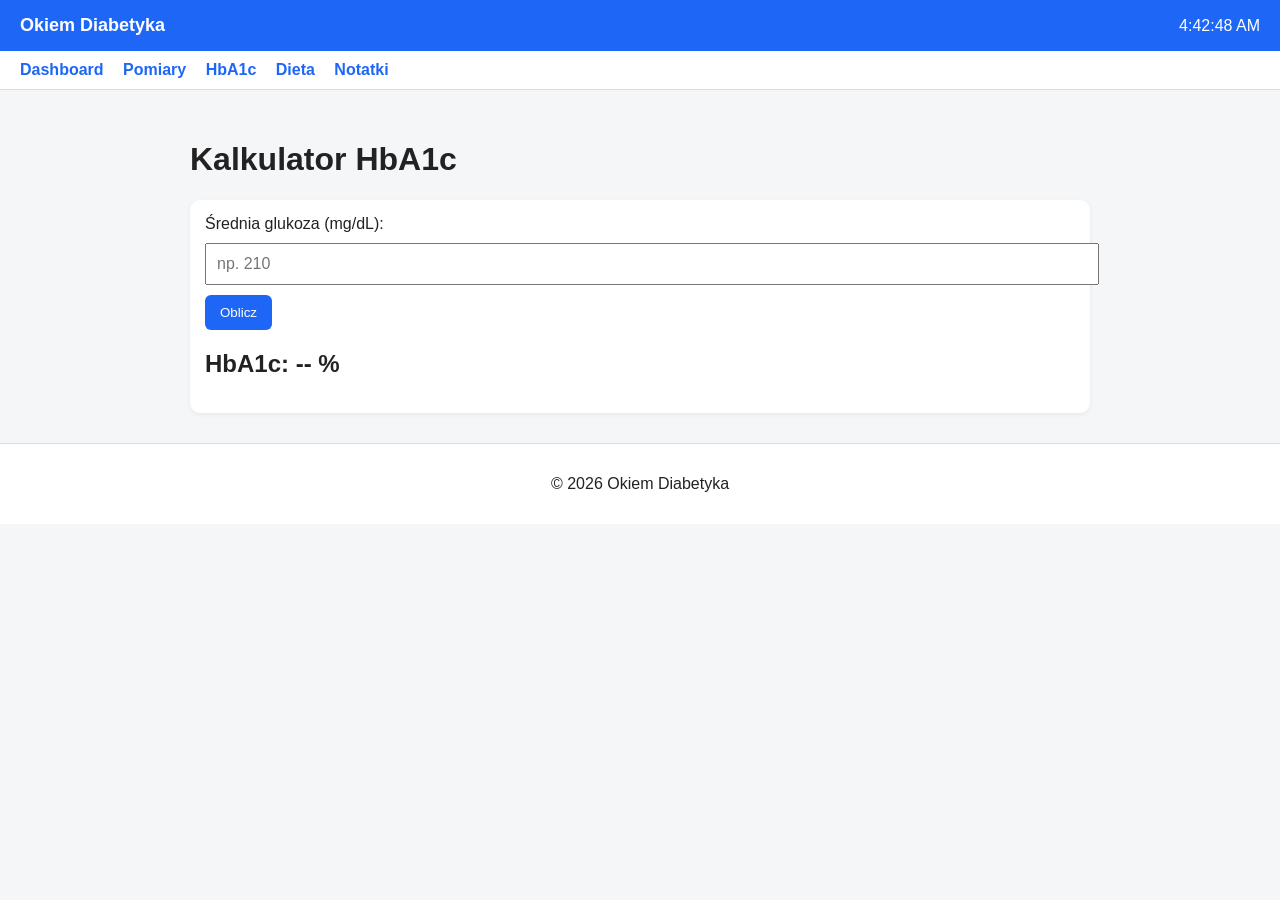
==== hba1c.html @ 10bdc390 "inicjalizacja" ====
<!DOCTYPE html>
<html lang="pl">
<head>
  <meta charset="UTF-8">
  <title>HbA1c</title>
  <link rel="stylesheet" href="assets/style.css">
</head>
<body>

<div id="header"></div>
<div id="menu"></div>

<main class="container">

  <h1>Kalkulator HbA1c</h1>

  <div class="card">
    <label>Średnia glukoza (mg/dL):</label>
    <input type="number" id="avg" placeholder="np. 210">

    <button onclick="obliczHbA1c()">Oblicz</button>

    <h2 id="wynik">HbA1c: -- %</h2>
    <p id="opis"></p>
  </div>

</main>

<div id="footer"></div>

<script src="assets/app.js"></script>

<script>
  loadComponent("header", "components/header.html");
  loadComponent("menu", "components/menu.html");
  loadComponent("footer", "components/footer.html");

  setTimeout(startClock, 200);

  function obliczHbA1c() {
    const avg = parseFloat(document.getElementById("avg").value);

    if (isNaN(avg) || avg <= 0) {
      alert("Podaj poprawną średnią");
      return;
    }

    const hba1c = ((avg + 46.7) / 28.7).toFixed(2);

    document.getElementById("wynik").innerText = "HbA1c: " + hba1c + " %";

    // interpretacja (prosta)
    let opis = "";

    if (hba1c < 5.7) opis = "Norma";
    else if (hba1c < 6.5) opis = "Stan przedcukrzycowy";
    else if (hba1c < 8) opis = "Cukrzyca – umiarkowana kontrola";
    else opis = "Wysokie HbA1c – do poprawy";

    document.getElementById("opis").innerText = opis;
  }
</script>

</body>
</html>
---- assets/style.css ----
body {
  margin: 0;
  font-family: Arial, sans-serif;
  background: #f4f6f8;
  color: #222;
}

/* HEADER */
.header {
  display: flex;
  justify-content: space-between;
  align-items: center;
  background: #1e66f5;
  color: white;
  padding: 15px 20px;
}

.logo {
  font-weight: bold;
  font-size: 18px;
}

.clock {
  font-size: 16px;
}

/* MENU */
.menu {
  background: white;
  padding: 10px 20px;
  border-bottom: 1px solid #ddd;
}

.menu a {
  margin-right: 15px;
  text-decoration: none;
  color: #1e66f5;
  font-weight: bold;
}

/* MAIN */
.container {
  max-width: 900px;
  margin: 20px auto;
  padding: 10px;
}

/* GRID */
.grid {
  display: grid;
  grid-template-columns: repeat(auto-fit, minmax(200px, 1fr));
  gap: 15px;
}

/* CARD */
.card {
  background: white;
  padding: 15px;
  border-radius: 10px;
  box-shadow: 0 2px 5px rgba(0,0,0,0.05);
}

.big {
  font-size: 28px;
  font-weight: bold;
}

/* FOOTER */
.footer {
  text-align: center;
  padding: 15px;
  background: white;
  margin-top: 20px;
  border-top: 1px solid #ddd;
}

input {
  width: 100%;
  padding: 10px;
  margin-top: 10px;
  margin-bottom: 10px;
  font-size: 16px;
}

button {
  padding: 10px 15px;
  background: #1e66f5;
  color: white;
  border: none;
  border-radius: 6px;
  cursor: pointer;
}

button:hover {
  background: #174ec2;
}
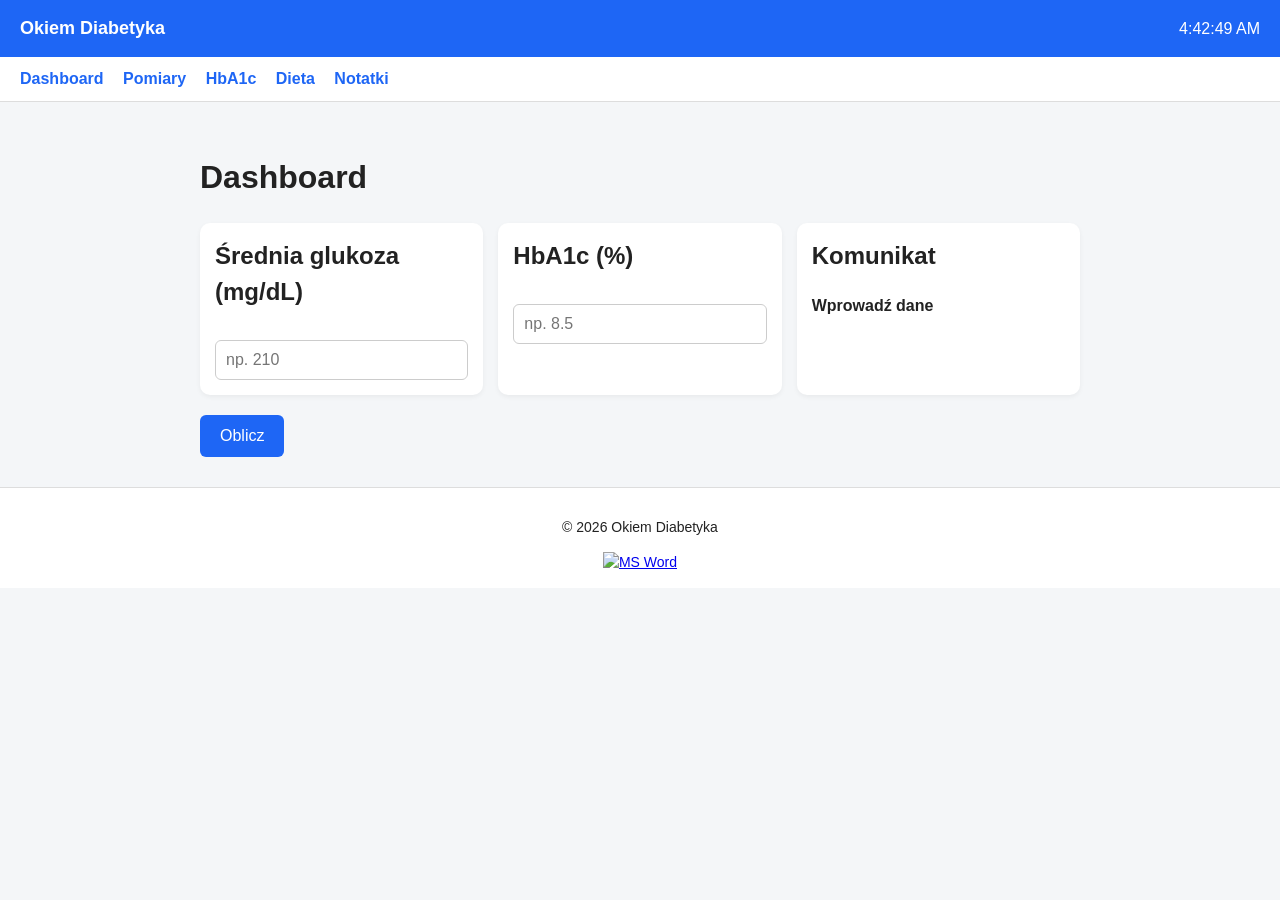
==== commit bd7bfd59: "a" ====
--- a/hba1c.html
+++ b/hba1c.html
@@ -2,7 +2,7 @@
 <html lang="pl">
 <head>
   <meta charset="UTF-8">
-  <title>HbA1c</title>
+  <title>Okiem Diabetyka</title>
   <link rel="stylesheet" href="assets/style.css">
 </head>
 <body>
@@ -12,17 +12,28 @@
 
 <main class="container">
 
-  <h1>Kalkulator HbA1c</h1>
+  <h1>Dashboard</h1>
 
-  <div class="card">
-    <label>Średnia glukoza (mg/dL):</label>
-    <input type="number" id="avg" placeholder="np. 210">
+  <div class="grid">
 
-    <button onclick="obliczHbA1c()">Oblicz</button>
+    <div class="card">
+      <h2>Średnia glukoza (mg/dL)</h2>
+      <input type="number" id="avg" placeholder="np. 210" oninput="czyscHbA1c()">
+    </div>
 
-    <h2 id="wynik">HbA1c: -- %</h2>
-    <p id="opis"></p>
+    <div class="card">
+      <h2>HbA1c (%)</h2>
+      <input type="number" id="hba1c" placeholder="np. 8.5" oninput="czyscAvg()">
+    </div>
+
+    <div class="card">
+      <h2>Komunikat</h2>
+      <p id="komunikat">Wprowadź dane</p>
+    </div>
+
   </div>
+
+  <button onclick="oblicz()">Oblicz</button>
 
 </main>
 
@@ -31,34 +42,61 @@
 <script src="assets/app.js"></script>
 
 <script>
-  loadComponent("header", "components/header.html");
-  loadComponent("menu", "components/menu.html");
-  loadComponent("footer", "components/footer.html");
+loadComponent("header", "components/header.html");
+loadComponent("menu", "components/menu.html");
+loadComponent("footer", "components/footer.html");
+setTimeout(startClock, 200);
 
-  setTimeout(startClock, 200);
+// czyszczenie pól
+function czyscHbA1c() {
+  document.getElementById("hba1c").value = "";
+}
+function czyscAvg() {
+  document.getElementById("avg").value = "";
+}
 
-  function obliczHbA1c() {
-    const avg = parseFloat(document.getElementById("avg").value);
+// główna logika
+function oblicz() {
+  const avg = parseFloat(document.getElementById("avg").value);
+  const hba = parseFloat(document.getElementById("hba1c").value);
 
-    if (isNaN(avg) || avg <= 0) {
-      alert("Podaj poprawną średnią");
-      return;
-    }
+  if (!isNaN(avg) && avg > 0) {
+    const wynik = ((avg + 46.7) / 28.7).toFixed(2);
+    document.getElementById("hba1c").value = wynik;
+    komunikat(wynik);
+  } 
+  else if (!isNaN(hba) && hba > 0) {
+    const wynik = (28.7 * hba - 46.7).toFixed(0);
+    document.getElementById("avg").value = wynik;
+    komunikat(hba);
+  } 
+  else {
+    alert("Wpisz wartość w jednym polu");
+  }
+}
 
-    const hba1c = ((avg + 46.7) / 28.7).toFixed(2);
+// komunikaty
+function komunikat(hba) {
+  let tekst = "";
 
-    document.getElementById("wynik").innerText = "HbA1c: " + hba1c + " %";
+  if (hba < 5.7) {
+    tekst = "🟢 Norma – utrzymaj ten poziom";
+  } 
+  else if (hba < 6.5) {
+    tekst = "🟡 Blisko normy – pilnuj, żeby nie wzrosło";
+  } 
+  else if (hba < 7.5) {
+    tekst = "🟠 Do poprawy – jesteś blisko kontroli";
+  } 
+  else if (hba < 9) {
+    tekst = "🔴 Wysokie – działamy: dieta + ruch";
+  } 
+  else {
+    tekst = "🚨 Alarm – zacznij od podstaw (jedzenie + spacer)";
+  }
 
-    // interpretacja (prosta)
-    let opis = "";
-
-    if (hba1c < 5.7) opis = "Norma";
-    else if (hba1c < 6.5) opis = "Stan przedcukrzycowy";
-    else if (hba1c < 8) opis = "Cukrzyca – umiarkowana kontrola";
-    else opis = "Wysokie HbA1c – do poprawy";
-
-    document.getElementById("opis").innerText = opis;
-  }
+  document.getElementById("komunikat").innerText = tekst;
+}
 </script>
 
 </body>
--- a/assets/style.css
+++ b/assets/style.css
@@ -1,8 +1,14 @@
+/* RESET I PODSTAWA */
+* {
+  box-sizing: border-box;
+}
+
 body {
   margin: 0;
   font-family: Arial, sans-serif;
   background: #f4f6f8;
   color: #222;
+  line-height: 1.5;
 }
 
 /* HEADER */
@@ -36,9 +42,14 @@
   text-decoration: none;
   color: #1e66f5;
   font-weight: bold;
+  transition: 0.2s;
 }
 
-/* MAIN */
+.menu a:hover {
+  text-decoration: underline;
+}
+
+/* GŁÓWNY KONTAINER */
 .container {
   max-width: 900px;
   margin: 20px auto;
@@ -48,21 +59,55 @@
 /* GRID */
 .grid {
   display: grid;
-  grid-template-columns: repeat(auto-fit, minmax(200px, 1fr));
+  grid-template-columns: repeat(auto-fit, minmax(250px, 1fr));
   gap: 15px;
 }
 
-/* CARD */
+/* KARTY */
 .card {
   background: white;
   padding: 15px;
   border-radius: 10px;
   box-shadow: 0 2px 5px rgba(0,0,0,0.05);
+  overflow: hidden;
 }
 
-.big {
-  font-size: 28px;
+.card h2 {
+  margin-top: 0;
+}
+
+/* INPUTY */
+input {
+  width: 100%;
+  padding: 10px;
+  margin-top: 10px;
+  font-size: 16px;
+  border: 1px solid #ccc;
+  border-radius: 6px;
+}
+
+/* BUTTON */
+button {
+  margin-top: 20px;
+  padding: 12px 20px;
+  background: #1e66f5;
+  color: white;
+  border: none;
+  border-radius: 6px;
+  cursor: pointer;
+  font-size: 16px;
+  transition: 0.2s;
+}
+
+button:hover {
+  background: #174ec2;
+}
+
+/* KOMUNIKAT */
+#komunikat {
   font-weight: bold;
+  margin-top: 10px;
+  font-size: 16px;
 }
 
 /* FOOTER */
@@ -72,25 +117,5 @@
   background: white;
   margin-top: 20px;
   border-top: 1px solid #ddd;
-}
-
-input {
-  width: 100%;
-  padding: 10px;
-  margin-top: 10px;
-  margin-bottom: 10px;
-  font-size: 16px;
-}
-
-button {
-  padding: 10px 15px;
-  background: #1e66f5;
-  color: white;
-  border: none;
-  border-radius: 6px;
-  cursor: pointer;
-}
-
-button:hover {
-  background: #174ec2;
+  font-size: 14px;
 }
